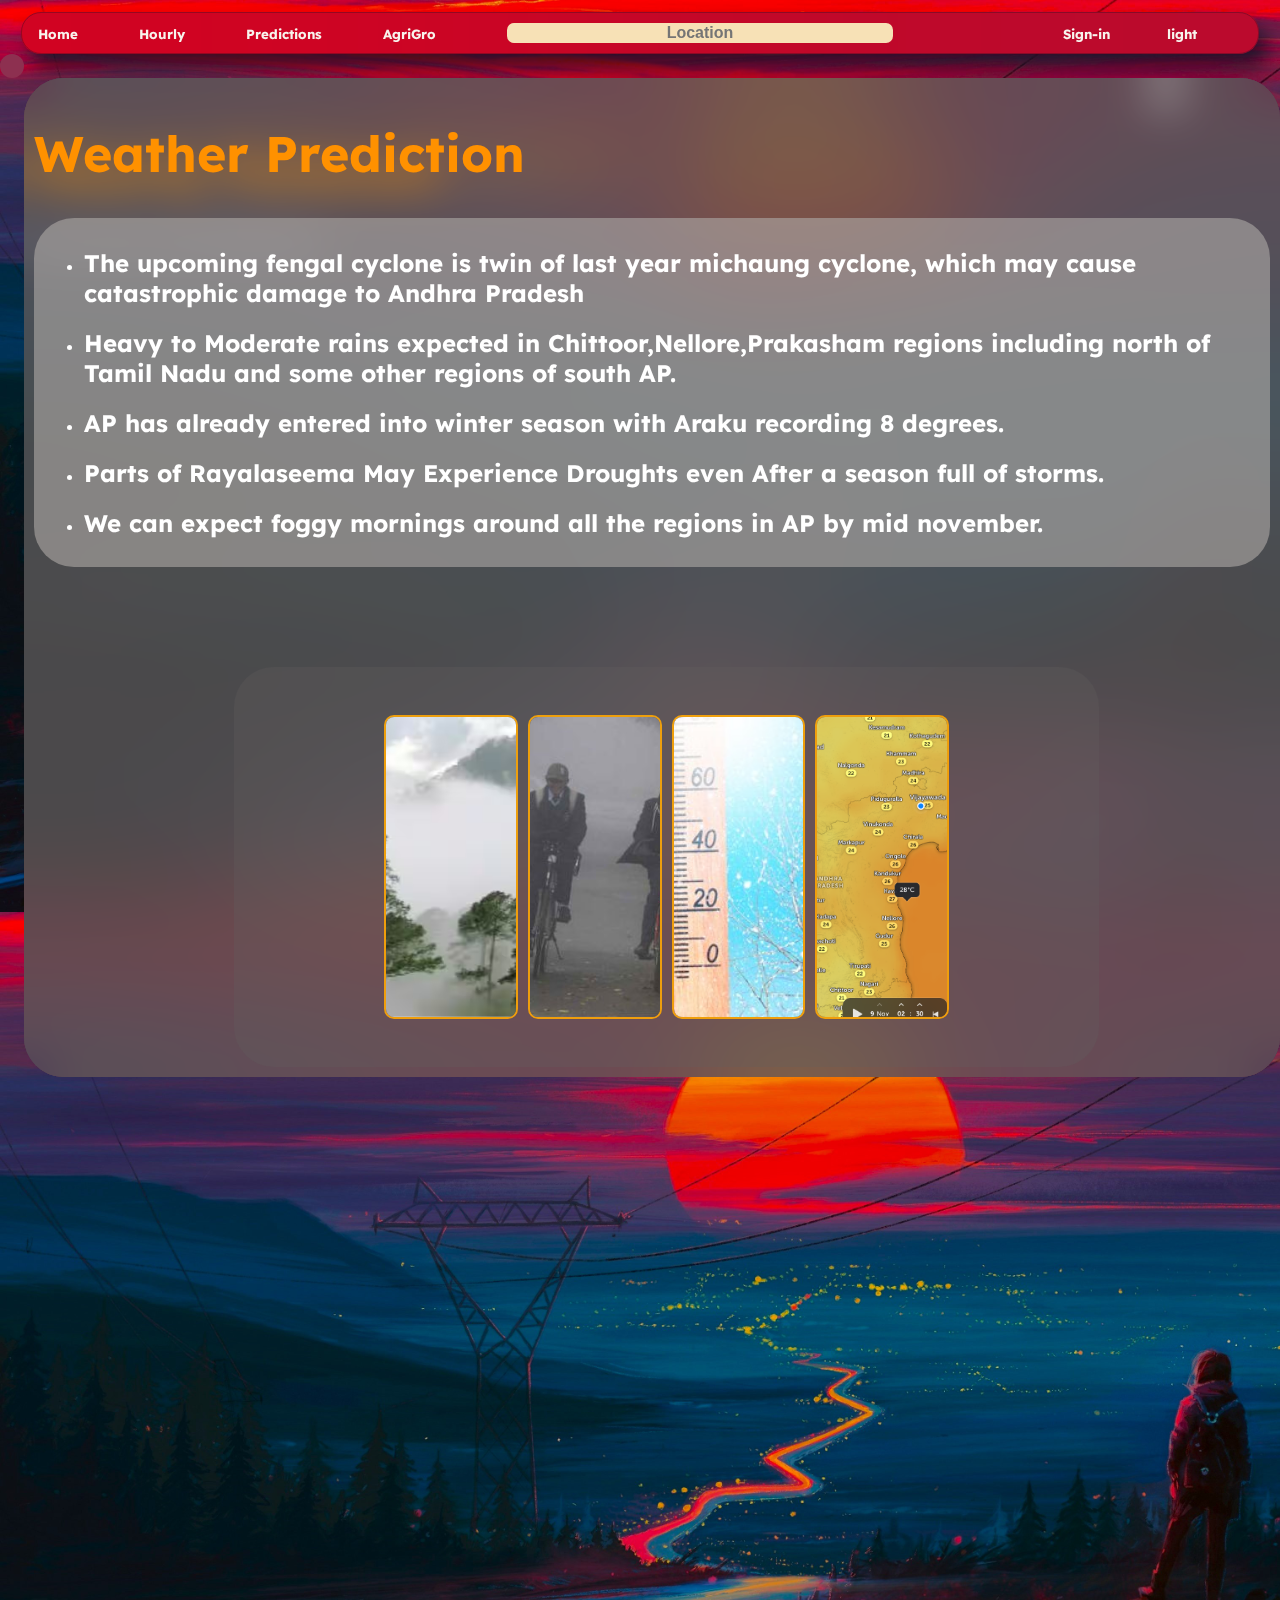
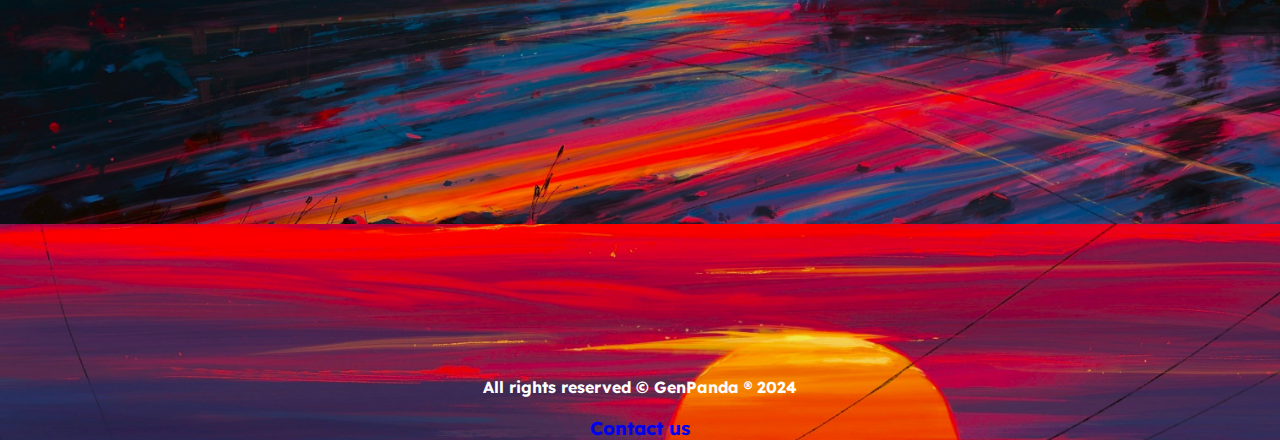
==== navbar (1).html @ fb7d80af "Add files via upload" ====
<!DOCTYPE html>
<html lang="en">

<head>
  <meta charset="UTF-8" />
  <meta name="viewport" content="width=device-width, initial-scale=1.0" />
  <title>WeatherPanda</title>
  <link
    rel="icon"
    href="https://cdn-icons-png.flaticon.com/512/2465/2465301.png"
  />  <style>
    @import url("https://fonts.googleapis.com/css2?family=Lexend:wght@100..900&display=swap");

    body {
      background-image: url(journey-painting-wallpaper\ \(1\).jpg);
      background-size: cover;
      color: white;
      margin: 0;
      height: 100vh;
      height: 50fr;
      width: 100%;
      font-family: Lexend, sans-serif;
    }

    .container {
      margin-top: 12px;
      /* background-color: mintcream; */
      /* background-color:rgba(254, 167, 5, 0.897); */
      /* color: aliceblue; */
      /* background-color: goldenrod; */
      border-radius: 20px;
      display: flex;
      justify-content: space-between;
      padding: 10px;
      margin-left: auto;
      margin-right: auto;
      width: 95%;
      box-shadow: 9px 14px 20px #031322b9;
      backdrop-filter: blur(3000px);  
      color: wheat;
      border: 0.5px solid #1112224d;



    }

    button {
      margin-right: 45px;
      /* color: #011222; */
      border: none;

      color: rgb(248, 244, 237);
      background: transparent;
      font-family: Lexend;
      border-radius: 24px;
      font-weight:bolder
    }

    .search-container {
      display: flex;
      align-items: center;
      padding-right: 2%;
      flex-grow: 1;
      color: #111222;
    }

    input {
      text-align: center;
      border-radius: 7px;
      font-weight: bolder;
      color: black;
      border: none;
      font-size: medium;
      width: 70%;
      background-color: rgb(247, 225, 182);
      margin-left: 20px;
    }

    input:hover {
      border-color: goldenrod;
      transition: all ease-in-out 0.22s;
    }

    button:hover {
      border-radius: 7px;
      /* background-color: rgba(163, 155, 138, 0.26); */
      background-color: #08040295;
      backdrop-filter: blur(70px);


      transition: all ease-in-out 0.2s;
      cursor: pointer;
    }

    .grid {
      display: grid;
   
    }

    .main1 {
      /* background: url('Kungfu Panda Panda GIF - Kungfu Panda Panda - Discover & Share GIFs.mp4'); */
      background-color: #5f5c5a4e;
      backdrop-filter: blur(30px);
      grid-area: main1;
      border-radius: 40px;
      padding-top: 0%;
      padding-left: 10px;
      display: flex;
      align-items: center;
      justify-content: space-between;
      overflow: auto;
      /* background:url("Kung fu Panda-Walk Cycle (1).mp4"); */

      background-repeat: no-repeat;
      background-size: cover;
    }

    .main2 {
      background-color: #5f5c5a4e;
      backdrop-filter: blur(30px);
      grid-area: main2;
      border-radius: 40px;
      padding: 10px;
      overflow: auto;
    }

    .main3 {
      background-color: #5f5c5a4e;
      backdrop-filter: blur(30px);
      grid-area: main3;
      border-radius: 40px;
      padding: 10px;
      overflow: auto;
    }

    .main4 {
      background-color: #5f5c5a4e;
      backdrop-filter: blur(20px);
      grid-area: main4;
      border-radius: 40px;
      padding: 10px;
      overflow: auto;
    }

    img.weather-icon {
      width: 100px;
      height: 100px;
      display: flex;
      margin-top: 70px;
      margin-bottom: auto;
      margin-right: auto;
    }

    #h11 {
      font-weight: bolder;
      color: mintcream;
      font-size: 75px;
    }

    select {
      display: flex;
      margin-left: 90%;
      border-radius: 7px;
      border-style: none;
      cursor: pointer;
    }

    #hourlyimg {
      display: flex;
    }

    #foreicon {
      color: rgb(255, 166, 0);
    }

    span {
      color: mintcream;
      font-size: 25px;
      font-weight: bold;
    }

    #loca {
      color: rgb(255, 166, 0);
    }

    #pred {
      max-width: fit-content;
      margin-left: auto;
      background-color: #cac5c270;
      backdrop-filter: blur(20px);
      margin-right: auto;
      border-radius: 40px;
      padding: 10px;
      overflow: auto;
    }

    .container2 {
      align-content: center;
      margin: 100px 0 0 200px;
      width: 70%;
      height: 400px;
      display: flex;
      justify-content: center;
      gap: 10px;
      border-radius: 40px;
      background: transparent;
      backdrop-filter: blur(20px);

    }

    .container2 img {
      max-width: fit-content;
      margin-top: auto;
      margin-bottom: auto;
      width: 15%;
      height: 75%;
      object-fit: cover;
      border-radius: 10px;
      /* border: 2px solid #011222; */
      border: 2px solid rgba(254, 167, 5, 0.897);
      /* border: 2px solid fuchsia; */
      ;
      transition: all ease-in-out 0.3s;
      background: transparent;
      backdrop-filter: blur(20px);
    }

    .container2 img:hover {
      width: 55%;
      transition: all ease-in-out 0.5s;
    }
    #wuser {
        color: #ff6500;
        font-size: 30px;
      }
      .main0 {
        /* grid-area: main0; */
        background-color: #7a79775b;
        backdrop-filter: blur(30px);
        border-radius: 40px;
        margin-bottom: 0%;
        padding: 12px;
        margin-top: 0%;
        display: block;
      }
      #warner {
        font-size: 30px;
      }
      
      .main1::-webkit-scrollbar{
        display: hidden;
      }
      .main1:hover{
        box-shadow: 9px 14px 34px #031322b9;
        transition: all ease-in-out 0.3s;
        width: 99%;
        background-color: #cac5c231;

        border-radius: 55px;
        border: 0.5px #ff6500;
        margin: 0%;
        backdrop-filter: blur(70px);

      }
      footer {
        margin-top: 100vh;
        text-align: center;
        font-weight: bolder;
      }
      .main2:hover{
        box-shadow: 9px 14px 34px #031322b9;
        transition: all ease-in-out 0.3s;
        /* width: 100%; */
        border-radius: 55px;
        border: 1px  ff6500;
        backdrop-filter: blur(70px);
        background-color: #cac5c231;

        /* background-color: #cac5c231; */


        /* border: groove; */
      }
      .main3:hover{
        box-shadow: 9px 14px 34px #031322b9;
        transition: all ease-in-out 0.3s;
        width: 99%;
        border-radius: 55px;
        border: 1px solid ff6500;
        backdrop-filter: blur(70px);
        background-color: #cac5c231;
        


      }
      .main0:hover{
        box-shadow: 9px 14px 34px #031322b9;
        transition: all ease-in-out 0.35s;
        /* width: 100%; */
        border-radius: 55px;
        border: 1px solid ff6500;
        background-color: #cac5c231;

      }
      #green:hover{
        background-color: rgba(10, 149, 10, 0.602);

      }


   
  </style>
</head>

<body>
  <div class="container">
    <div>
      <button onclick="scrollToSection1()">Home</button>
      <button onclick="scrollToSection2()">Hourly</button>
      <button onclick="scrollToSection()">Predictions</button>
      <a href="test.html" target="#"><button id="green">AgriGro</button></a>
    </div>

    <div class="search-container">
      <input type="text" id="search" placeholder="Location" />
    </div>
    <div class="Login">
      <a href="enter.html" target="#"><button>Sign-in</button></a>
    </div>
    <div>
      <a href="index.html"><button id="theme">light</button></a>
    </div>
  </div>

  <div class="grid">
    <div class="main0"></div>
    <div class="main1" id="main1">
      <div class="con">
        <div id="weather">
          <p>Weather will be displayed here.</p>
        </div>
      </div>
      <img id="weather-icon" class="weather-icon" src="" alt="Weather Icon" />
      <img id="pandaimg" src="" alt="" />
    </div>
    <div class="main2">
      <h1
        style="
          font-size: 50px;
          color: color-mix(in srgb-linear, orange 75%, red 25%);
        "
      >
        Next 10 Days Forecast:
      </h1>
      <div id="forecast10">10-day forecast will be displayed here.</div>
    </div>
    <div class="main3">
      <select name="" id="timer">
        <option value="am">AM</option>
        <option value="pm">PM</option>
      </select>
      <h1
        id="hourlyf"
        style="
          font-size: 50px;
          color: color-mix(in srgb-linear, orange 75%, red 25%);
        "
      >
        Hourly Forecast
      </h1>
      <div id="hourly">Hourly forecast will be displayed here.</div>
    </div>
    <div class="main4">
      <h1
        id="prediction"
        style="
          font-size: 50px;
          color: color-mix(in srgb-linear, orange 75%, red 25%);
        "
      >
        Weather Prediction
      </h1>
      <div id="pred">
        <ul>
          <li>
            <h2>The upcoming fengal cyclone is twin of last year michaung cyclone, which may cause catastrophic damage to Andhra Pradesh </h2>
          </li>
          <li>
            <h2>
              Heavy to Moderate rains expected in Chittoor,Nellore,Prakasham regions including north of Tamil Nadu and some other regions of south AP.
            </h2>
          </li>
          <li>
            <h2>
             AP has already entered into winter season with Araku recording 8 degrees.
            </h2>
          </li>
          <li>
            <h2>
              Parts of Rayalaseema May Experience Droughts even After a season
              full of storms.
            </h2>
          </li>
          <li>
            <h2>
              We can expect foggy mornings around all the regions in AP by mid november.
            </h2>
          </li>
        </ul>
      </div>
      <div class="container2">
        <img src="Araku.png" alt="" />
        <img src="foggy roads.jpg" alt="" />
        <img src="thermometer.jpg" alt="" /> 
        <img src="aptemp.png" alt=""/>
        

      </div>
    </div>
  </div>
  <footer>
    All rights reserved &#169; GenPanda &#174; 2024
    <h3>
      <a href="mailto:budarajuaravind@gmail.com" style="text-decoration: none"
        >Contact us</a
      >
    </h3>
  </footer>
  <script>
    // Your API key (replace this with your actual key)
    const API_KEY = "28e70c00fd7c4646a1995924242111";

    // Base URL for the API call
    const BASE_URL = "https://api.weatherapi.com/v1";

    // Function to fetch weather data
    async function getWeather(city) {
      const url = `${BASE_URL}/forecast.json?key=${API_KEY}&q=${city}&aqi=no&days=10`;

      try {
        const response = await fetch(url);
        if (!response.ok) {
          throw new Error(`HTTP error! Status: ${response.status}`);
        }
        const data = await response.json();
        console.log(data); // Log the entire data for debugging

        // Check if forecast data exists
        if (data.forecast && data.forecast.forecastday) {
          displayWeather(data);
        } else {
          throw new Error("Forecast data is missing in the response.");
        }
      } catch (error) {
        console.error("Error fetching the weather data:", error);
        document.getElementById("weather").innerHTML =
          "Error fetching data! Please check the console for details.";
      }
    }

    function formatForecast(forecast) {
      let html = "";

      forecast.forecastday.forEach((day) => {
        html += `<h1>Forecast for ${day.date}</h1>`;
        html += `<p>Condition: <img id="hourlyimg" src="${day.day.condition.icon}" alt="${day.day.condition.text}"> <h2 id="foreicon">${day.day.condition.text}</h2></p>`;
        html += `<p>Max Temp: <span>${day.day.maxtemp_c}°C</span></p>`;
        html += `<p>Min Temp: <span>${day.day.mintemp_c}°C</span></p>`;
        html += `<p>Avg Temp: <span>${day.day.avgtemp_c}°C</span></p>`;
        html += `<p>UV Index: <span>${day.day.uv}</span></p>`;
      });

      return html;
    }

    function formatHourly(hourly, period) {
      let html = `<h3>Hourly Forecast (${period.toUpperCase()})</h3>`;
      html += "<ul>";

      hourly.forEach((hour) => {
        const hourTime = parseInt(hour.time.split(" ")[1].split(":")[0]);
        if (period === "am" && hourTime < 12) {
          html += `<li>${hour.time} - Temp: ${hour.temp_c}°C, Condition: <img src="${hour.condition.icon}" alt="${hour.condition.text}"> ${hour.condition.text}, Humidity: ${hour.humidity}%, Wind: ${hour.wind_mph} mph</li>`;
        } else if (period === "pm" && hourTime >= 12) {
          html += `<li>${hour.time} - Temp: ${hour.temp_c}°C, Condition: <img src="${hour.condition.icon}" alt="${hour.condition.text}"> ${hour.condition.text}, Humidity: ${hour.humidity}%, Wind: ${hour.wind_mph} mph</li>`;
        }
      });

      html += "</ul>";
      return html;
    }

    // Function to display weather data
    function displayWeather(data) {
      const mad = document.getElementsByClassName("main0");
      const weatherElement = document.getElementById("weather");
      const maan = document.getElementById("main1");
      const hourlyElement = document.getElementById("hourly");
      const weatherIcon = document.getElementById("weather-icon");
      const pan = document.getElementById("pandaimg");
      const forecast10 = document.getElementById("forecast10");
      const { location, current, forecast } = data;
      const condition = current.condition.text.toLowerCase();
      // Convert to lowercase for easier comparison

      weatherElement.innerHTML = `
        <h1 id="loca" style="font-size: 40px">${location.name}</h1>
        <h1 id="h11">${current.temp_c}°C</h1>
        <div>
          <p>Pressure: <span>${current.pressure_mb} hPa</span></p>
          <p>Humidity: <span>${current.humidity}%</span></p>
          <p>Condition: <span>${current.condition.text}</span></p>
          <p>UV Index: <span>${current.uv}</span></p>
        </div>
      `;

      weatherIcon.src = `https:${current.condition.icon}`; // Correct URL for the icon

      // Check weather condition and set video background or fallback image
      if (condition.includes("rain")) {
        // Set the background video if the weather condition is clear
        // maan.style.background = "url('Kung fu Panda-Walk Cycle (1).mp4')";
        maan.style.backgroundSize = "cover"; // Ensure the video covers the div
        maan.style.backgroundRepeat = "no-repeat"; // Prevent repeating
        pan.style.display = "block"; // Hide the panda image
        pan.src = "7ynk5l9j-removebg-preview.png"

        const layout = document.querySelector(".grid");
        layout.style.display = "grid";
        layout.style.gridTemplateAreas = `
      "main1 main0"
      "main1 main2"
      "main3 main2"
      "main4 main4"
  `;
        layout.style.gridTemplateColumns = "2fr 1fr";
        layout.style.gridTemplateRows = "1fr 9.5fr 13fr 24fr";
        layout.style.gap = "16px";
        layout.style.width = "95%";
        layout.style.height = "300vh";
        layout.style.margin = "20px auto";
        if (namer) {
            document.querySelector(
              ".main0"
            ).innerHTML = `<h1 id="wuser">Hey, <span>${namer}</span> <br> <h1 id = "warner">Carry an
               <span>umbrella</span> today!!</h1></h1>`;
          }
          else{ document.querySelector(
              ".main0"
            ).innerHTML = `<h1 id="wuser">Sign in to get more info!</h1>`;

          }
      } else {
        // Fallback: show the panda image and remove the video background
        pan.src =
          "pngtree-relaxed-panda-bear-lounging-in-a-beach-chair-png-image_12243119.png";
        pan.style.display = "block"; // Show the panda image
        maan.style.background = "none"; // Remove the video background
        maan.style.backgroundColor = "#7a777459"; // Fallback background color
        const layout = document.querySelector(".grid");
        layout.style.display = "grid";
        layout.style.gridTemplateAreas = `
      "main1 main0"
      "main1 main2"
      "main3 main2"
      "main4 main4"
  `;
        layout.style.gridTemplateColumns = "2fr 1fr";
        layout.style.gridTemplateRows = "1fr 9.5fr 13fr 24fr";
        layout.style.gap = "16px";
        layout.style.width = "95%";
        layout.style.height = "300vh";
        layout.style.margin = "20px auto";
        if (namer) {
            document.querySelector(
              ".main0"
            ).innerHTML = `<h1 id="wuser">Hey, <span>${namer}.<br> Have a nice day!</span></h1>`;
          }
          else{ document.querySelector(
              ".main0"
            ).innerHTML = `<h1 id="wuser">Sign in to get more info!</h1>`;

          }
      }

      forecast10.innerHTML = formatForecast(forecast);
      const timerValue = document.getElementById("timer").value;
      hourlyElement.innerHTML = formatHourly(
        forecast.forecastday[0].hour,
        timerValue
      ); // Use the hourly data of the first day
    }

    // Function to search for weather when button is clicked
    function searchWeather() {
      const city = document.getElementById("search").value;

      if (city) {
        localStorage.setItem("searchLocation", city); // Save the search location in local storage
        getWeather(city);
        document.getElementById(
          "hourly"
        ).innerText = `Searching for weather in ${city}`; // Displaying a message
      }
    }

    // Add event listener to the search input field to allow enter key search
    document
      .getElementById("search")
      .addEventListener("keypress", function (event) {
        if (event.key === "Enter") {
          searchWeather();
        }
      });

    function scrollToSection() {
      const skipto = document.getElementById("prediction");
      skipto.scrollIntoView({ behavior: "smooth" });
    }

    function scrollToSection1() {
      const skipto1 = document.getElementById("weather");
      skipto1.scrollIntoView({ behavior: "smooth" });
    }

    function scrollToSection2() {
      const skipto2 = document.getElementById("hourlyf");
      skipto2.scrollIntoView({ behavior: "smooth" });
    }

    // Add event listener to the timer select dropdown to update hourly forecast
    document.getElementById("timer").addEventListener("change", function () {
      const city = localStorage.getItem("searchLocation"); // Retrieve the search location from local storage
      if (city) {
        getWeather(city);
      }
    });

    // Fetch weather for a default city on page load
    const savedLocation = localStorage.getItem("searchLocation"); // Use saved location or default
    getWeather(savedLocation);
    const namer = localStorage.getItem("name");
    // document.querySelector(".main2").innerHTML =
    //   `<h1 id="wuser">Hey, ${namer}</h1>` +
    //   document.querySelector(".main2").innerHTML;
    // if(namer){
    //   document.querySelector(".main0").innerHTML +=
    //   `<h1 id="wuser">Hey, ${namer}</h1>`;
    // }
  </script>
</body>

</html>
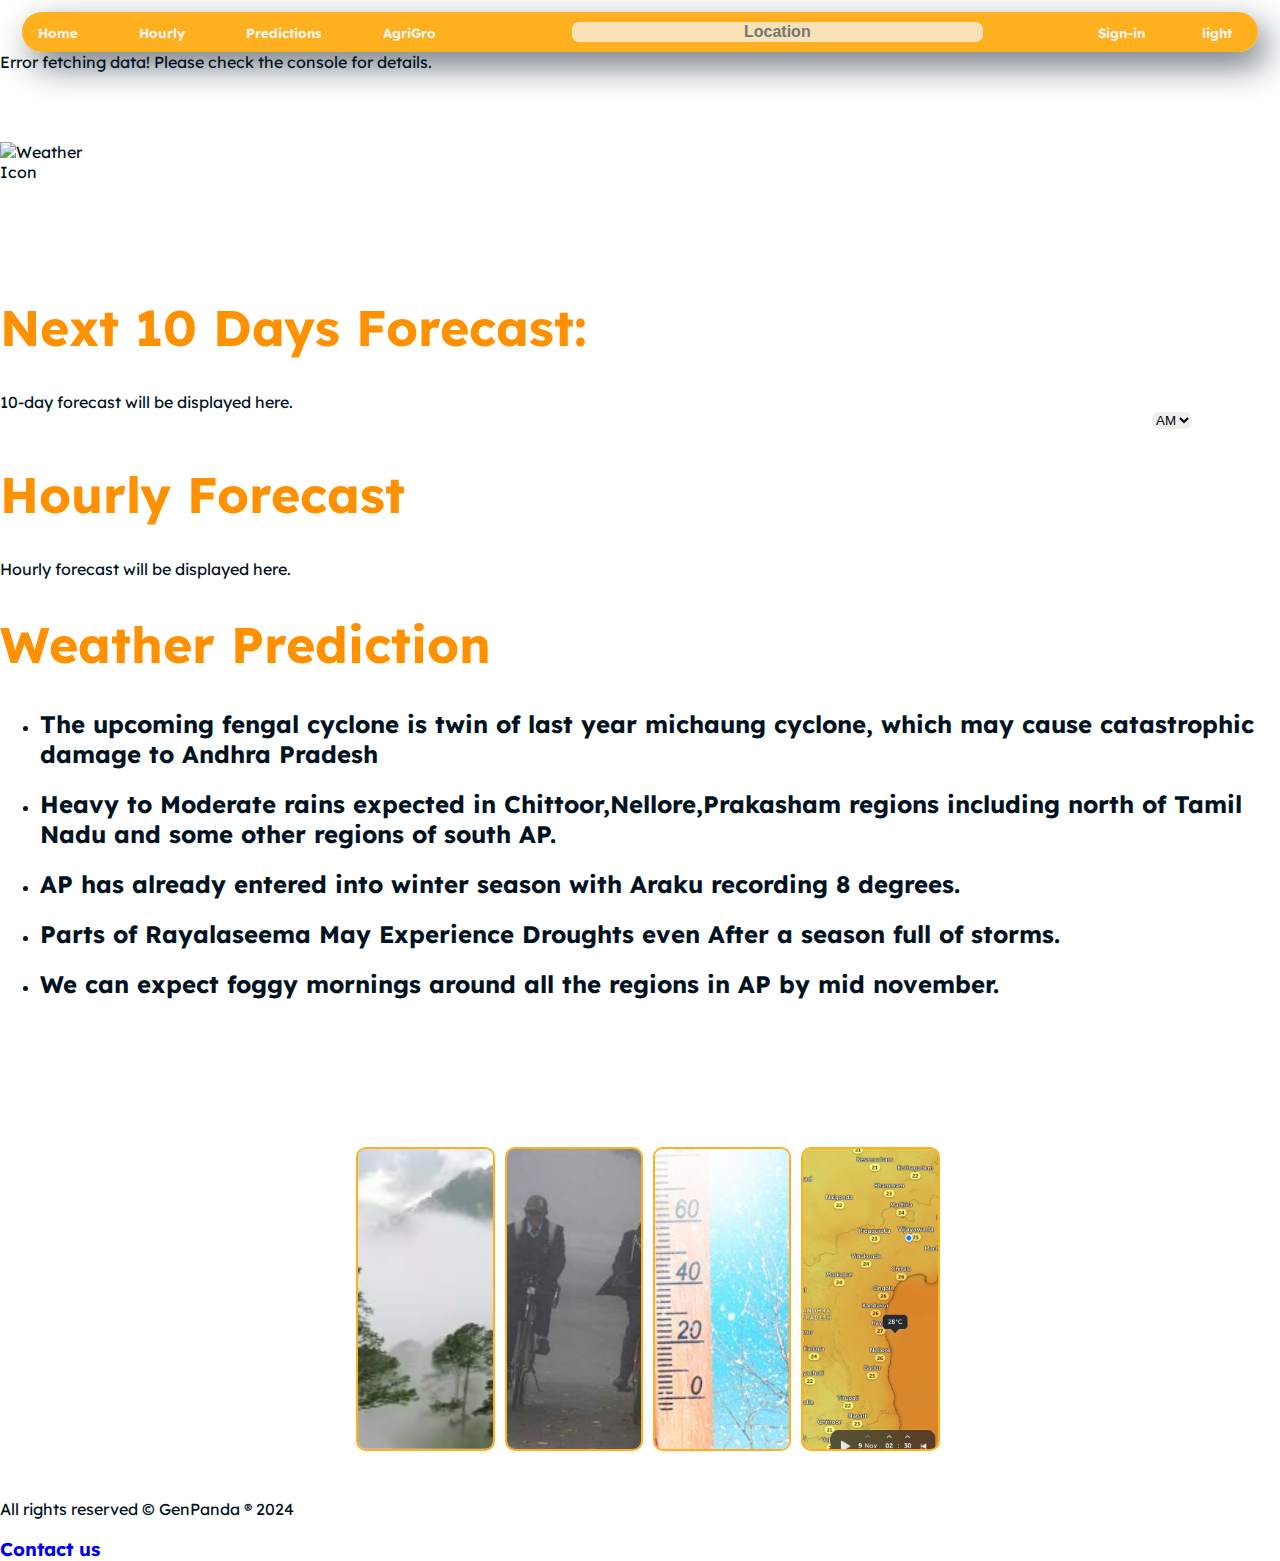
==== commit 3dbbb30d: "update1" ====
--- a/navbar (1).html
+++ b/navbar (1).html
@@ -1,509 +1,213 @@
 <!DOCTYPE html>
 <html lang="en">
-
-<head>
-  <meta charset="UTF-8" />
-  <meta name="viewport" content="width=device-width, initial-scale=1.0" />
-  <title>WeatherPanda</title>
-  <link
-    rel="icon"
-    href="https://cdn-icons-png.flaticon.com/512/2465/2465301.png"
-  />  <style>
-    @import url("https://fonts.googleapis.com/css2?family=Lexend:wght@100..900&display=swap");
-
-    body {
-      background-image: url(journey-painting-wallpaper\ \(1\).jpg);
-      background-size: cover;
-      color: white;
-      margin: 0;
-      height: 100vh;
-      height: 50fr;
-      width: 100%;
-      font-family: Lexend, sans-serif;
-    }
-
-    .container {
-      margin-top: 12px;
-      /* background-color: mintcream; */
-      /* background-color:rgba(254, 167, 5, 0.897); */
-      /* color: aliceblue; */
-      /* background-color: goldenrod; */
-      border-radius: 20px;
-      display: flex;
-      justify-content: space-between;
-      padding: 10px;
-      margin-left: auto;
-      margin-right: auto;
-      width: 95%;
-      box-shadow: 9px 14px 20px #031322b9;
-      backdrop-filter: blur(3000px);  
-      color: wheat;
-      border: 0.5px solid #1112224d;
-
-
-
-    }
-
-    button {
-      margin-right: 45px;
-      /* color: #011222; */
-      border: none;
-
-      color: rgb(248, 244, 237);
-      background: transparent;
-      font-family: Lexend;
-      border-radius: 24px;
-      font-weight:bolder
-    }
-
-    .search-container {
-      display: flex;
-      align-items: center;
-      padding-right: 2%;
-      flex-grow: 1;
-      color: #111222;
-    }
-
-    input {
-      text-align: center;
-      border-radius: 7px;
-      font-weight: bolder;
-      color: black;
-      border: none;
-      font-size: medium;
-      width: 70%;
-      background-color: rgb(247, 225, 182);
-      margin-left: 20px;
-    }
-
-    input:hover {
-      border-color: goldenrod;
-      transition: all ease-in-out 0.22s;
-    }
-
-    button:hover {
-      border-radius: 7px;
-      /* background-color: rgba(163, 155, 138, 0.26); */
-      background-color: #08040295;
-      backdrop-filter: blur(70px);
-
-
-      transition: all ease-in-out 0.2s;
-      cursor: pointer;
-    }
-
-    .grid {
-      display: grid;
-   
-    }
-
-    .main1 {
-      /* background: url('Kungfu Panda Panda GIF - Kungfu Panda Panda - Discover & Share GIFs.mp4'); */
-      background-color: #5f5c5a4e;
-      backdrop-filter: blur(30px);
-      grid-area: main1;
-      border-radius: 40px;
-      padding-top: 0%;
-      padding-left: 10px;
-      display: flex;
-      align-items: center;
-      justify-content: space-between;
-      overflow: auto;
-      /* background:url("Kung fu Panda-Walk Cycle (1).mp4"); */
-
-      background-repeat: no-repeat;
-      background-size: cover;
-    }
-
-    .main2 {
-      background-color: #5f5c5a4e;
-      backdrop-filter: blur(30px);
-      grid-area: main2;
-      border-radius: 40px;
-      padding: 10px;
-      overflow: auto;
-    }
-
-    .main3 {
-      background-color: #5f5c5a4e;
-      backdrop-filter: blur(30px);
-      grid-area: main3;
-      border-radius: 40px;
-      padding: 10px;
-      overflow: auto;
-    }
-
-    .main4 {
-      background-color: #5f5c5a4e;
-      backdrop-filter: blur(20px);
-      grid-area: main4;
-      border-radius: 40px;
-      padding: 10px;
-      overflow: auto;
-    }
-
-    img.weather-icon {
-      width: 100px;
-      height: 100px;
-      display: flex;
-      margin-top: 70px;
-      margin-bottom: auto;
-      margin-right: auto;
-    }
-
-    #h11 {
-      font-weight: bolder;
-      color: mintcream;
-      font-size: 75px;
-    }
-
-    select {
-      display: flex;
-      margin-left: 90%;
-      border-radius: 7px;
-      border-style: none;
-      cursor: pointer;
-    }
-
-    #hourlyimg {
-      display: flex;
-    }
-
-    #foreicon {
-      color: rgb(255, 166, 0);
-    }
-
-    span {
-      color: mintcream;
-      font-size: 25px;
-      font-weight: bold;
-    }
-
-    #loca {
-      color: rgb(255, 166, 0);
-    }
-
-    #pred {
-      max-width: fit-content;
-      margin-left: auto;
-      background-color: #cac5c270;
-      backdrop-filter: blur(20px);
-      margin-right: auto;
-      border-radius: 40px;
-      padding: 10px;
-      overflow: auto;
-    }
-
-    .container2 {
-      align-content: center;
-      margin: 100px 0 0 200px;
-      width: 70%;
-      height: 400px;
-      display: flex;
-      justify-content: center;
-      gap: 10px;
-      border-radius: 40px;
-      background: transparent;
-      backdrop-filter: blur(20px);
-
-    }
-
-    .container2 img {
-      max-width: fit-content;
-      margin-top: auto;
-      margin-bottom: auto;
-      width: 15%;
-      height: 75%;
-      object-fit: cover;
-      border-radius: 10px;
-      /* border: 2px solid #011222; */
-      border: 2px solid rgba(254, 167, 5, 0.897);
-      /* border: 2px solid fuchsia; */
-      ;
-      transition: all ease-in-out 0.3s;
-      background: transparent;
-      backdrop-filter: blur(20px);
-    }
-
-    .container2 img:hover {
-      width: 55%;
-      transition: all ease-in-out 0.5s;
-    }
-    #wuser {
-        color: #ff6500;
-        font-size: 30px;
-      }
-      .main0 {
-        /* grid-area: main0; */
-        background-color: #7a79775b;
-        backdrop-filter: blur(30px);
-        border-radius: 40px;
-        margin-bottom: 0%;
-        padding: 12px;
-        margin-top: 0%;
-        display: block;
-      }
-      #warner {
-        font-size: 30px;
-      }
-      
-      .main1::-webkit-scrollbar{
-        display: hidden;
-      }
-      .main1:hover{
-        box-shadow: 9px 14px 34px #031322b9;
-        transition: all ease-in-out 0.3s;
-        width: 99%;
-        background-color: #cac5c231;
-
-        border-radius: 55px;
-        border: 0.5px #ff6500;
-        margin: 0%;
-        backdrop-filter: blur(70px);
-
-      }
-      footer {
-        margin-top: 100vh;
-        text-align: center;
-        font-weight: bolder;
-      }
-      .main2:hover{
-        box-shadow: 9px 14px 34px #031322b9;
-        transition: all ease-in-out 0.3s;
-        /* width: 100%; */
-        border-radius: 55px;
-        border: 1px  ff6500;
-        backdrop-filter: blur(70px);
-        background-color: #cac5c231;
-
-        /* background-color: #cac5c231; */
-
-
-        /* border: groove; */
-      }
-      .main3:hover{
-        box-shadow: 9px 14px 34px #031322b9;
-        transition: all ease-in-out 0.3s;
-        width: 99%;
-        border-radius: 55px;
-        border: 1px solid ff6500;
-        backdrop-filter: blur(70px);
-        background-color: #cac5c231;
-        
-
-
-      }
-      .main0:hover{
-        box-shadow: 9px 14px 34px #031322b9;
-        transition: all ease-in-out 0.35s;
-        /* width: 100%; */
-        border-radius: 55px;
-        border: 1px solid ff6500;
-        background-color: #cac5c231;
-
-      }
-      #green:hover{
-        background-color: rgba(10, 149, 10, 0.602);
-
-      }
-
-
-   
-  </style>
-</head>
-
-<body>
-  <div class="container">
-    <div>
-      <button onclick="scrollToSection1()">Home</button>
-      <button onclick="scrollToSection2()">Hourly</button>
-      <button onclick="scrollToSection()">Predictions</button>
-      <a href="test.html" target="#"><button id="green">AgriGro</button></a>
+  <head>
+    <meta charset="UTF-8" />
+    <meta name="viewport" content="width=device-width, initial-scale=1.0" />
+    <title>WeatherPanda</title>
+    <link
+      rel="icon"
+      href="https://cdn-icons-png.flaticon.com/512/2465/2465301.png"
+    />
+    <link rel="stylesheet" href="bcs.css">
+  </head>
+
+  <body>
+    <div class="container">
+      <div>
+        <button onclick="scrollToSection1()">Home</button>
+        <button onclick="scrollToSection2()">Hourly</button>
+        <button onclick="scrollToSection()">Predictions</button>
+        <a href="test.html" target="#"><button id="green">AgriGro</button></a>
+      </div>
+
+      <div class="search-container">
+        <input type="text" id="search" placeholder="Location" />
+      </div>
+      <div class="Login">
+        <a href="enter.html" target="#"><button>Sign-in</button></a>
+      </div>
+      <div>
+        <a href="index.html"><button id="theme">light</button></a>
+      </div>
     </div>
 
-    <div class="search-container">
-      <input type="text" id="search" placeholder="Location" />
+    <div class="grid">
+      <div class="main0"></div>
+      <div class="main1" id="main1">
+        <div class="con">
+          <div id="weather">
+            <p>Weather will be displayed here.</p>
+          </div>
+        </div>
+        <img id="weather-icon" class="weather-icon" src="" alt="Weather Icon" />
+        <img id="pandaimg" src="" alt="" />
+      </div>
+      <div class="main2">
+        <h1
+          style="
+            font-size: 50px;
+            color: color-mix(in srgb-linear, orange 75%, red 25%);
+          "
+        >
+          Next 10 Days Forecast:
+        </h1>
+        <div id="forecast10">10-day forecast will be displayed here.</div>
+      </div>
+      <div class="main3">
+        <select name="" id="timer">
+          <option value="am">AM</option>
+          <option value="pm">PM</option>
+        </select>
+        <h1
+          id="hourlyf"
+          style="
+            font-size: 50px;
+            color: color-mix(in srgb-linear, orange 75%, red 25%);
+          "
+        >
+          Hourly Forecast
+        </h1>
+        <div id="hourly">Hourly forecast will be displayed here.</div>
+      </div>
+      <div class="main4">
+        <h1
+          id="prediction"
+          style="
+            font-size: 50px;
+            color: color-mix(in srgb-linear, orange 75%, red 25%);
+          "
+        >
+          Weather Prediction
+        </h1>
+        <div id="pred">
+          <ul>
+            <li>
+              <h2>
+                The upcoming fengal cyclone is twin of last year michaung
+                cyclone, which may cause catastrophic damage to Andhra Pradesh
+              </h2>
+            </li>
+            <li>
+              <h2>
+                Heavy to Moderate rains expected in Chittoor,Nellore,Prakasham
+                regions including north of Tamil Nadu and some other regions of
+                south AP.
+              </h2>
+            </li>
+            <li>
+              <h2>
+                AP has already entered into winter season with Araku recording 8
+                degrees.
+              </h2>
+            </li>
+            <li>
+              <h2>
+                Parts of Rayalaseema May Experience Droughts even After a season
+                full of storms.
+              </h2>
+            </li>
+            <li>
+              <h2>
+                We can expect foggy mornings around all the regions in AP by mid
+                november.
+              </h2>
+            </li>
+          </ul>
+        </div>
+        <div class="container2">
+          <img src="Araku.png" alt="" />
+          <img src="foggy roads.jpg" alt="" />
+          <img src="thermometer.jpg" alt="" />
+          <img src="aptemp.png" alt="" />
+        </div>
+      </div>
     </div>
-    <div class="Login">
-      <a href="enter.html" target="#"><button>Sign-in</button></a>
-    </div>
-    <div>
-      <a href="index.html"><button id="theme">light</button></a>
-    </div>
-  </div>
-
-  <div class="grid">
-    <div class="main0"></div>
-    <div class="main1" id="main1">
-      <div class="con">
-        <div id="weather">
-          <p>Weather will be displayed here.</p>
-        </div>
-      </div>
-      <img id="weather-icon" class="weather-icon" src="" alt="Weather Icon" />
-      <img id="pandaimg" src="" alt="" />
-    </div>
-    <div class="main2">
-      <h1
-        style="
-          font-size: 50px;
-          color: color-mix(in srgb-linear, orange 75%, red 25%);
-        "
-      >
-        Next 10 Days Forecast:
-      </h1>
-      <div id="forecast10">10-day forecast will be displayed here.</div>
-    </div>
-    <div class="main3">
-      <select name="" id="timer">
-        <option value="am">AM</option>
-        <option value="pm">PM</option>
-      </select>
-      <h1
-        id="hourlyf"
-        style="
-          font-size: 50px;
-          color: color-mix(in srgb-linear, orange 75%, red 25%);
-        "
-      >
-        Hourly Forecast
-      </h1>
-      <div id="hourly">Hourly forecast will be displayed here.</div>
-    </div>
-    <div class="main4">
-      <h1
-        id="prediction"
-        style="
-          font-size: 50px;
-          color: color-mix(in srgb-linear, orange 75%, red 25%);
-        "
-      >
-        Weather Prediction
-      </h1>
-      <div id="pred">
-        <ul>
-          <li>
-            <h2>The upcoming fengal cyclone is twin of last year michaung cyclone, which may cause catastrophic damage to Andhra Pradesh </h2>
-          </li>
-          <li>
-            <h2>
-              Heavy to Moderate rains expected in Chittoor,Nellore,Prakasham regions including north of Tamil Nadu and some other regions of south AP.
-            </h2>
-          </li>
-          <li>
-            <h2>
-             AP has already entered into winter season with Araku recording 8 degrees.
-            </h2>
-          </li>
-          <li>
-            <h2>
-              Parts of Rayalaseema May Experience Droughts even After a season
-              full of storms.
-            </h2>
-          </li>
-          <li>
-            <h2>
-              We can expect foggy mornings around all the regions in AP by mid november.
-            </h2>
-          </li>
-        </ul>
-      </div>
-      <div class="container2">
-        <img src="Araku.png" alt="" />
-        <img src="foggy roads.jpg" alt="" />
-        <img src="thermometer.jpg" alt="" /> 
-        <img src="aptemp.png" alt=""/>
-        
-
-      </div>
-    </div>
-  </div>
-  <footer>
-    All rights reserved &#169; GenPanda &#174; 2024
-    <h3>
-      <a href="mailto:budarajuaravind@gmail.com" style="text-decoration: none"
-        >Contact us</a
-      >
-    </h3>
-  </footer>
-  <script>
-    // Your API key (replace this with your actual key)
-    const API_KEY = "28e70c00fd7c4646a1995924242111";
-
-    // Base URL for the API call
-    const BASE_URL = "https://api.weatherapi.com/v1";
-
-    // Function to fetch weather data
-    async function getWeather(city) {
-      const url = `${BASE_URL}/forecast.json?key=${API_KEY}&q=${city}&aqi=no&days=10`;
-
-      try {
-        const response = await fetch(url);
-        if (!response.ok) {
-          throw new Error(`HTTP error! Status: ${response.status}`);
+    <footer>
+      All rights reserved &#169; GenPanda &#174; 2024
+      <h3>
+        <a href="mailto:budarajuaravind@gmail.com" style="text-decoration: none"
+          >Contact us</a
+        >
+      </h3>
+    </footer>
+    <script>
+      // Your API key (replace this with your actual key)
+      const API_KEY = "28e70c00fd7c4646a1995924242111";
+
+      // Base URL for the API call
+      const BASE_URL = "https://api.weatherapi.com/v1";
+
+      // Function to fetch weather data
+      async function getWeather(city) {
+        const url = `${BASE_URL}/forecast.json?key=${API_KEY}&q=${city}&aqi=no&days=10`;
+
+        try {
+          const response = await fetch(url);
+          if (!response.ok) {
+            throw new Error(`HTTP error! Status: ${response.status}`);
+          }
+          const data = await response.json();
+          console.log(data); // Log the entire data for debugging
+
+          // Check if forecast data exists
+          if (data.forecast && data.forecast.forecastday) {
+            displayWeather(data);
+          } else {
+            throw new Error("Forecast data is missing in the response.");
+          }
+        } catch (error) {
+          console.error("Error fetching the weather data:", error);
+          document.getElementById("weather").innerHTML =
+            "Error fetching data! Please check the console for details.";
         }
-        const data = await response.json();
-        console.log(data); // Log the entire data for debugging
-
-        // Check if forecast data exists
-        if (data.forecast && data.forecast.forecastday) {
-          displayWeather(data);
-        } else {
-          throw new Error("Forecast data is missing in the response.");
-        }
-      } catch (error) {
-        console.error("Error fetching the weather data:", error);
-        document.getElementById("weather").innerHTML =
-          "Error fetching data! Please check the console for details.";
-      }
-    }
-
-    function formatForecast(forecast) {
-      let html = "";
-
-      forecast.forecastday.forEach((day) => {
-        html += `<h1>Forecast for ${day.date}</h1>`;
-        html += `<p>Condition: <img id="hourlyimg" src="${day.day.condition.icon}" alt="${day.day.condition.text}"> <h2 id="foreicon">${day.day.condition.text}</h2></p>`;
-        html += `<p>Max Temp: <span>${day.day.maxtemp_c}°C</span></p>`;
-        html += `<p>Min Temp: <span>${day.day.mintemp_c}°C</span></p>`;
-        html += `<p>Avg Temp: <span>${day.day.avgtemp_c}°C</span></p>`;
-        html += `<p>UV Index: <span>${day.day.uv}</span></p>`;
-      });
-
-      return html;
-    }
-
-    function formatHourly(hourly, period) {
-      let html = `<h3>Hourly Forecast (${period.toUpperCase()})</h3>`;
-      html += "<ul>";
-
-      hourly.forEach((hour) => {
-        const hourTime = parseInt(hour.time.split(" ")[1].split(":")[0]);
-        if (period === "am" && hourTime < 12) {
-          html += `<li>${hour.time} - Temp: ${hour.temp_c}°C, Condition: <img src="${hour.condition.icon}" alt="${hour.condition.text}"> ${hour.condition.text}, Humidity: ${hour.humidity}%, Wind: ${hour.wind_mph} mph</li>`;
-        } else if (period === "pm" && hourTime >= 12) {
-          html += `<li>${hour.time} - Temp: ${hour.temp_c}°C, Condition: <img src="${hour.condition.icon}" alt="${hour.condition.text}"> ${hour.condition.text}, Humidity: ${hour.humidity}%, Wind: ${hour.wind_mph} mph</li>`;
-        }
-      });
-
-      html += "</ul>";
-      return html;
-    }
-
-    // Function to display weather data
-    function displayWeather(data) {
-      const mad = document.getElementsByClassName("main0");
-      const weatherElement = document.getElementById("weather");
-      const maan = document.getElementById("main1");
-      const hourlyElement = document.getElementById("hourly");
-      const weatherIcon = document.getElementById("weather-icon");
-      const pan = document.getElementById("pandaimg");
-      const forecast10 = document.getElementById("forecast10");
-      const { location, current, forecast } = data;
-      const condition = current.condition.text.toLowerCase();
-      // Convert to lowercase for easier comparison
-
-      weatherElement.innerHTML = `
+      }
+
+      function formatForecast(forecast) {
+        let html = "";
+
+        forecast.forecastday.forEach((day) => {
+          html += `<h1>Forecast for ${day.date}</h1>`;
+          html += `<p>Condition: <img id="hourlyimg" src="${day.day.condition.icon}" alt="${day.day.condition.text}"> <h2 id="foreicon">${day.day.condition.text}</h2></p>`;
+          html += `<p>Max Temp: <span>${day.day.maxtemp_c}°C</span></p>`;
+          html += `<p>Min Temp: <span>${day.day.mintemp_c}°C</span></p>`;
+          html += `<p>Avg Temp: <span>${day.day.avgtemp_c}°C</span></p>`;
+          html += `<p>UV Index: <span>${day.day.uv}</span></p>`;
+        });
+
+        return html;
+      }
+
+      function formatHourly(hourly, period) {
+        let html = `<h3>Hourly Forecast (${period.toUpperCase()})</h3>`;
+        html += "<ul>";
+
+        hourly.forEach((hour) => {
+          const hourTime = parseInt(hour.time.split(" ")[1].split(":")[0]);
+          if (period === "am" && hourTime < 12) {
+            html += `<li>${hour.time} - Temp: ${hour.temp_c}°C, Condition: <img src="${hour.condition.icon}" alt="${hour.condition.text}"> ${hour.condition.text}, Humidity: ${hour.humidity}%, Wind: ${hour.wind_mph} mph</li>`;
+          } else if (period === "pm" && hourTime >= 12) {
+            html += `<li>${hour.time} - Temp: ${hour.temp_c}°C, Condition: <img src="${hour.condition.icon}" alt="${hour.condition.text}"> ${hour.condition.text}, Humidity: ${hour.humidity}%, Wind: ${hour.wind_mph} mph</li>`;
+          }
+        });
+
+        html += "</ul>";
+        return html;
+      }
+
+      // Function to display weather data
+      function displayWeather(data) {
+        const mad = document.getElementsByClassName("main0");
+        const weatherElement = document.getElementById("weather");
+        const maan = document.getElementById("main1");
+        const hourlyElement = document.getElementById("hourly");
+        const weatherIcon = document.getElementById("weather-icon");
+        const pan = document.getElementById("pandaimg");
+        const forecast10 = document.getElementById("forecast10");
+        const { location, current, forecast } = data;
+        const condition = current.condition.text.toLowerCase();
+        // Convert to lowercase for easier comparison
+
+        weatherElement.innerHTML = `
         <h1 id="loca" style="font-size: 40px">${location.name}</h1>
         <h1 id="h11">${current.temp_c}°C</h1>
         <div>
@@ -514,140 +218,84 @@
         </div>
       `;
 
-      weatherIcon.src = `https:${current.condition.icon}`; // Correct URL for the icon
-
-      // Check weather condition and set video background or fallback image
-      if (condition.includes("rain")) {
-        // Set the background video if the weather condition is clear
-        // maan.style.background = "url('Kung fu Panda-Walk Cycle (1).mp4')";
-        maan.style.backgroundSize = "cover"; // Ensure the video covers the div
-        maan.style.backgroundRepeat = "no-repeat"; // Prevent repeating
-        pan.style.display = "block"; // Hide the panda image
-        pan.src = "7ynk5l9j-removebg-preview.png"
-
-        const layout = document.querySelector(".grid");
-        layout.style.display = "grid";
-        layout.style.gridTemplateAreas = `
-      "main1 main0"
-      "main1 main2"
-      "main3 main2"
-      "main4 main4"
-  `;
-        layout.style.gridTemplateColumns = "2fr 1fr";
-        layout.style.gridTemplateRows = "1fr 9.5fr 13fr 24fr";
-        layout.style.gap = "16px";
-        layout.style.width = "95%";
-        layout.style.height = "300vh";
-        layout.style.margin = "20px auto";
-        if (namer) {
-            document.querySelector(
-              ".main0"
-            ).innerHTML = `<h1 id="wuser">Hey, <span>${namer}</span> <br> <h1 id = "warner">Carry an
-               <span>umbrella</span> today!!</h1></h1>`;
+        weatherIcon.src = `https:${current.condition.icon}`; // Correct URL for the icon
+
+        // Check weather condition and set video background or fallback image
+        if (condition.includes("rain")) {
+          // Set the background video if the weather condition is clear
+          // maan.style.background = "url('Kung fu Panda-Walk Cycle (1).mp4')";
+          maan.style.backgroundSize = "cover"; // Ensure the video covers the div
+          maan.style.backgroundRepeat = "no-repeat"; // Prevent repeating
+          pan.style.display = "block"; // Hide the panda image
+          pan.src = "7ynk5l9j-removebg-preview.png";
+
+
+        }
+
+        forecast10.innerHTML = formatForecast(forecast);
+        const timerValue = document.getElementById("timer").value;
+        hourlyElement.innerHTML = formatHourly(
+          forecast.forecastday[0].hour,
+          timerValue
+        ); // Use the hourly data of the first day
+      }
+
+      // Function to search for weather when button is clicked
+      function searchWeather() {
+        const city = document.getElementById("search").value;
+
+        if (city) {
+          localStorage.setItem("searchLocation", city); // Save the search location in local storage
+          getWeather(city);
+          document.getElementById(
+            "hourly"
+          ).innerText = `Searching for weather in ${city}`; // Displaying a message
+        }
+      }
+
+      // Add event listener to the search input field to allow enter key search
+      document
+        .getElementById("search")
+        .addEventListener("keypress", function (event) {
+          if (event.key === "Enter") {
+            searchWeather();
           }
-          else{ document.querySelector(
-              ".main0"
-            ).innerHTML = `<h1 id="wuser">Sign in to get more info!</h1>`;
-
-          }
-      } else {
-        // Fallback: show the panda image and remove the video background
-        pan.src =
-          "pngtree-relaxed-panda-bear-lounging-in-a-beach-chair-png-image_12243119.png";
-        pan.style.display = "block"; // Show the panda image
-        maan.style.background = "none"; // Remove the video background
-        maan.style.backgroundColor = "#7a777459"; // Fallback background color
-        const layout = document.querySelector(".grid");
-        layout.style.display = "grid";
-        layout.style.gridTemplateAreas = `
-      "main1 main0"
-      "main1 main2"
-      "main3 main2"
-      "main4 main4"
-  `;
-        layout.style.gridTemplateColumns = "2fr 1fr";
-        layout.style.gridTemplateRows = "1fr 9.5fr 13fr 24fr";
-        layout.style.gap = "16px";
-        layout.style.width = "95%";
-        layout.style.height = "300vh";
-        layout.style.margin = "20px auto";
-        if (namer) {
-            document.querySelector(
-              ".main0"
-            ).innerHTML = `<h1 id="wuser">Hey, <span>${namer}.<br> Have a nice day!</span></h1>`;
-          }
-          else{ document.querySelector(
-              ".main0"
-            ).innerHTML = `<h1 id="wuser">Sign in to get more info!</h1>`;
-
-          }
-      }
-
-      forecast10.innerHTML = formatForecast(forecast);
-      const timerValue = document.getElementById("timer").value;
-      hourlyElement.innerHTML = formatHourly(
-        forecast.forecastday[0].hour,
-        timerValue
-      ); // Use the hourly data of the first day
-    }
-
-    // Function to search for weather when button is clicked
-    function searchWeather() {
-      const city = document.getElementById("search").value;
-
-      if (city) {
-        localStorage.setItem("searchLocation", city); // Save the search location in local storage
-        getWeather(city);
-        document.getElementById(
-          "hourly"
-        ).innerText = `Searching for weather in ${city}`; // Displaying a message
-      }
-    }
-
-    // Add event listener to the search input field to allow enter key search
-    document
-      .getElementById("search")
-      .addEventListener("keypress", function (event) {
-        if (event.key === "Enter") {
-          searchWeather();
+        });
+
+      function scrollToSection() {
+        const skipto = document.getElementById("prediction");
+        skipto.scrollIntoView({ behavior: "smooth" });
+      }
+
+      function scrollToSection1() {
+        const skipto1 = document.getElementById("weather");
+        skipto1.scrollIntoView({ behavior: "smooth" });
+      }
+
+      function scrollToSection2() {
+        const skipto2 = document.getElementById("hourlyf");
+        skipto2.scrollIntoView({ behavior: "smooth" });
+      }
+
+      // Add event listener to the timer select dropdown to update hourly forecast
+      document.getElementById("timer").addEventListener("change", function () {
+        const city = localStorage.getItem("searchLocation"); // Retrieve the search location from local storage
+        if (city) {
+          getWeather(city);
         }
       });
 
-    function scrollToSection() {
-      const skipto = document.getElementById("prediction");
-      skipto.scrollIntoView({ behavior: "smooth" });
-    }
-
-    function scrollToSection1() {
-      const skipto1 = document.getElementById("weather");
-      skipto1.scrollIntoView({ behavior: "smooth" });
-    }
-
-    function scrollToSection2() {
-      const skipto2 = document.getElementById("hourlyf");
-      skipto2.scrollIntoView({ behavior: "smooth" });
-    }
-
-    // Add event listener to the timer select dropdown to update hourly forecast
-    document.getElementById("timer").addEventListener("change", function () {
-      const city = localStorage.getItem("searchLocation"); // Retrieve the search location from local storage
-      if (city) {
-        getWeather(city);
-      }
-    });
-
-    // Fetch weather for a default city on page load
-    const savedLocation = localStorage.getItem("searchLocation"); // Use saved location or default
-    getWeather(savedLocation);
-    const namer = localStorage.getItem("name");
-    // document.querySelector(".main2").innerHTML =
-    //   `<h1 id="wuser">Hey, ${namer}</h1>` +
-    //   document.querySelector(".main2").innerHTML;
-    // if(namer){
-    //   document.querySelector(".main0").innerHTML +=
-    //   `<h1 id="wuser">Hey, ${namer}</h1>`;
-    // }
-  </script>
-</body>
-
-</html>+      // Fetch weather for a default city on page load
+      const savedLocation = localStorage.getItem("searchLocation"); // Use saved location or default
+      getWeather(savedLocation);
+      const namer = localStorage.getItem("name");
+      // document.querySelector(".main2").innerHTML =
+      //   `<h1 id="wuser">Hey, ${namer}</h1>` +
+      //   document.querySelector(".main2").innerHTML;
+      // if(namer){
+      //   document.querySelector(".main0").innerHTML +=
+      //   `<h1 id="wuser">Hey, ${namer}</h1>`;
+      // }
+    </script>
+  </body>
+</html>
--- a/bcs.css
+++ b/bcs.css
@@ -0,0 +1,427 @@
+@import url("https://fonts.googleapis.com/css2?family=Lexend:wght@100..900&display=swap");
+@media screen and (min-width: 0px) and (max-width: 700px) {
+    body {
+        background-image: url(journey-painting-wallpaper\ \(1\).jpg);
+        background-size: cover;
+        color: white;
+        margin: 0;
+        height: 100vh;
+        height: 50fr;
+        width: 100%;
+        font-family: Lexend, sans-serif;
+      }
+  .grid {
+    display: grid;
+    grid-template-areas:
+      "main1 "
+      "main3 "
+      "main2 ";
+    grid-template-columns: 1fr;
+    grid-template-rows: 6fr 12fr 12fr;
+    gap: 16px;
+    width: 95vw;
+    height: 300vh;
+    margin-top: 15px;
+    margin-left: auto;
+    margin-right: auto;
+  }
+  .container {
+    margin-top: 12px;
+    /* background-color: mintcream; */
+    /* background-color:rgba(254, 167, 5, 0.897); */
+    /* color: aliceblue; */
+    /* background-color: goldenrod; */
+    border-radius: 20px;
+    display: flex;
+    justify-content: space-between;
+    padding: 10px;
+    margin-left: auto;
+    margin-right: auto;
+    width: 95%;
+    box-shadow: 9px 14px 20px #031322b9;
+    backdrop-filter: blur(3000px);  
+    color: wheat;
+  }
+  .search-container {
+    display: flex;
+    align-items: center;
+    padding-right: 2%;
+    flex-grow: 1;
+    color: #111222;
+  }
+  #pred {
+    max-width: fit-content;
+    margin-left: auto;
+    background-color: #cac5c270;
+    backdrop-filter: blur(20px);
+    margin-right: auto;
+    border-radius: 40px;
+    padding: 10px;
+    overflow: auto;
+  }
+
+  .main1 {
+    /* background: url('Kungfu Panda Panda GIF - Kungfu Panda Panda - Discover & Share GIFs.mp4'); */
+    background-color: #5f5c5a4e;
+    backdrop-filter: blur(30px);
+    grid-area: main1;
+    border-radius: 40px;
+    padding-top: 0%;
+    width: 94vw;
+    padding-left: 10px;
+    display: flex;
+    align-items: center;
+
+    background-repeat: no-repeat;
+    background-size: cover;
+  }
+
+  .main2 {
+    background-color: #5f5c5a4e;
+    backdrop-filter: blur(30px);
+    grid-area: main2;
+    border-radius: 40px;
+    width: 94vw;
+    padding: 10px;
+    overflow: auto;
+  }
+
+  .main3 {
+    background-color: #5f5c5a4e;
+    backdrop-filter: blur(30px);
+    grid-area: main3;
+    border-radius: 40px;
+    padding: 10px;
+    /* overflow: auto; */
+    width: 94vw;
+
+  }
+  #green {
+    margin-left: 10px;
+    margin-right: 0%;
+  }
+
+  .main4 {
+    background-color: #5f5c5a4e;
+    backdrop-filter: blur(20px);
+    grid-area: main4;
+    border-radius: 40px;
+    padding: 10px;
+    /* overflow: auto; */
+    width: 94vw;
+    display: none;
+
+
+  }
+  #home,
+  #hou,
+  #peee,
+  #lo {
+    display: none;
+  }
+  #pandaimg {
+    display: none;
+    
+  }
+
+  .main1:hover {
+    box-shadow: 9px 14px 34px #031322b9;
+    transition: all ease-in-out 0.3s;
+    width: 95vw;
+    background-color: #cac5c231;
+
+    border-radius: 55px;
+    border: 0.5px #ff6500;
+    margin: 0%;
+    backdrop-filter: blur(70px);
+  }
+  .main2:hover {
+    box-shadow: 9px 14px 34px #031322b9;
+    transition: all ease-in-out 0.3s;
+    width: 95vw;
+    border-radius: 55px;
+    border: 1px ff6500;
+    backdrop-filter: blur(70px);
+    background-color: #cac5c231;
+
+    /* background-color: #cac5c231; */
+
+    /* border: groove; */
+  }
+  footer {
+    margin-top: 100vh;
+    text-align: center;
+    font-weight: bolder;
+  }
+  #green:hover {
+    background-color: rgba(10, 149, 10, 0.602);
+  }
+  .main3:hover {
+    box-shadow: 9px 14px 34px #031322b9;
+    transition: all ease-in-out 0.3s;
+    width: 95vw;
+    border-radius: 55px;
+    border: 1px solid ff6500;
+    backdrop-filter: blur(70px);
+    background-color: #cac5c231;
+  }
+  .main0:hover {
+    box-shadow: 9px 14px 34px #031322b9;
+    transition: all ease-in-out 0.35s;
+    /* width: 100%; */
+    border-radius: 55px;
+    border: 1px solid ff6500;
+    background-color: #cac5c231;
+  }
+  input {
+    text-align: center;
+    border-radius: 7px;
+    font-weight: bolder;
+    color: black;
+    border: none;
+    font-size: medium;
+    width: 70%;
+    background-color: rgb(247, 225, 182);
+    margin-left: 20px;
+    margin-right: auto;
+  }
+}
+
+body {
+  /* background-image: url(/journey-painting-wallpaper\ \(1\).jpg); */
+  /* background-image: url(galaxy.jpg); */
+  /* background-color: #f4f6ff; */
+  background-size: cover;
+  color: #011222;
+  margin: 0;
+  height: 100vh;
+  width: 100vw;
+  font-family: Lexend, sans-serif;
+}
+
+.container {
+  margin-top: 12px;
+  /* background-color: mintcream; */
+  background-color: rgba(254, 167, 5, 0.897);
+
+  border-radius: 25px;
+  display: flex;
+  justify-content: space-between;
+  padding: 10px;
+  margin-left: auto;
+  margin-right: auto;
+  width: 95%;
+  box-shadow: 9px 14px 34px #03132293;
+}
+
+button {
+    margin-right: 45px;
+    /* color: #011222; */
+    border: none;
+
+    color: rgb(248, 244, 237);
+    background: transparent;
+    font-family: Lexend;
+    border-radius: 24px;
+    font-weight: bolder;
+  }
+
+.search-container {
+  display: flex;
+  align-items: center;
+  padding-right: 2%;
+  flex-grow: 1;
+}
+
+input {
+  text-align: center;
+  border-radius: 7px;
+  font-weight: bolder;
+  color: black;
+  border: none;
+  font-size: medium;
+  width: 70%;
+  background-color: rgb(247, 225, 182);
+  margin-left: auto;
+  margin-right: auto;
+}
+
+input:hover {
+  border-color: goldenrod;
+  transition: all ease-in-out 0.22s;
+}
+button:hover {
+    border-radius: 7px;
+    /* background-color: rgba(163, 155, 138, 0.26); */
+    background-color: #08040295;
+    backdrop-filter: blur(70px);
+
+    transition: all ease-in-out 0.2s;
+    cursor: pointer;
+  }
+
+/* .grid {
+  display: grid;
+  grid-template-areas:
+  "main1 main0"
+  "main1 main2"
+  "main3 main2"
+  "main4 main4";
+  grid-template-columns: 2fr 1fr;
+  grid-template-rows: 1fr 9.5fr 13fr 24fr;
+  gap: 16px;
+  width: 95%;
+  height: 300vh;
+  margin: 20px auto;
+} */
+
+/* .main1 {
+  background-color: #7a777459;
+  background-image: url(pngtree-relaxed-panda-bear-lounging-in-a-beach-chair-png-image_12243119.png);
+  backdrop-filter: blur(70px);
+  grid-area: main1;
+  border-radius: 40px;
+  padding-top: 0%;
+  padding-left: 10px;
+  display: flex;
+  align-items: center;
+  justify-content: space-between;
+  overflow: auto;
+  background-repeat: no-repeat;
+  background-size: cover;
+  /* background: url("Kung fu Panda-Walk Cycle (1).mp4"); */
+/* } */
+
+/* .main2 {
+  background-color: #7a777459;
+  backdrop-filter: blur(70px);
+  grid-area: main2;
+  border-radius: 40px;
+  padding: 10px;
+  overflow: auto;
+}
+
+.main3 {
+  background-color: #7a777459;
+  backdrop-filter: blur(70px);
+  grid-area: main3;
+  border-radius: 40px;
+  padding: 10px;
+  overflow: auto;
+}
+
+.main4 {
+  background-color: #7a777459;
+  backdrop-filter: blur(20px);
+  grid-area: main4;
+  border-radius: 40px;
+  padding: 10px;
+  overflow: auto;
+} */
+
+img.weather-icon {
+  width: 100px;
+  height: 100px;
+  display: flex;
+  margin-top: 70px;
+  margin-bottom: auto;
+  margin-right: auto;
+}
+
+#h11 {
+    font-weight: bolder;
+    color: mintcream;
+    font-size: 75px;
+    margin-top: 0%;
+    margin-bottom: 0%;
+  }
+
+select {
+  display: flex;
+  margin-left: 90%;
+  border-radius: 7px;
+  border-style: none;
+  cursor: pointer;
+}
+
+#hourlyimg {
+  display: flex;
+}
+
+#foreicon {
+    color: rgb(255, 166, 0);
+  }
+  span {
+    color: mintcream;
+    font-size: 25px;
+    font-weight: bold;
+  }
+
+  #loca {
+    color: rgb(255, 166, 0);
+    padding-top: 0%;
+    padding-left: 3%;
+  }
+
+.container2 {
+  align-content: center;
+  margin: 100px 0 0 200px;
+  width: 70%;
+  height: 400px;
+  display: flex;
+  justify-content: center;
+  gap: 10px;
+  border-radius: 40px;
+  background: transparent;
+  backdrop-filter: blur(20px);
+}
+
+.container2 img {
+    max-width: fit-content;
+    margin-top: auto;
+    margin-bottom: auto;
+    width: 15%;
+    height: 75%;
+    object-fit: cover;
+    border-radius: 10px;
+    /* border: 2px solid #011222; */
+    border: 2px solid rgba(254, 167, 5, 0.897);
+    /* border: 2px solid fuchsia; */
+    transition: all ease-in-out 0.3s;
+    background: transparent;
+    backdrop-filter: blur(20px);
+  }
+
+.container2 img:hover {
+  width: 55%;
+  transition: all ease-in-out 0.5s;
+}
+
+.container2 img:hover {
+    width: 55%;
+    transition: all ease-in-out 0.5s;
+  }
+  #wuser {
+    color: #ff6500;
+    font-size: 30px;
+  }
+  .main0 {
+    /* grid-area: main0; */
+    background-color: #7a79775b;
+    backdrop-filter: blur(30px);
+    border-radius: 40px;
+    margin-bottom: 0%;
+    padding: 12px;
+    margin-top: 0%;
+    display: none;
+  }
+#warner {
+  font-size: 30px;
+}
+.main1::-webkit-scrollbar {
+    display: hidden;
+  }
+#theme {
+  left: auto;
+  margin-right: 10px;
+}
